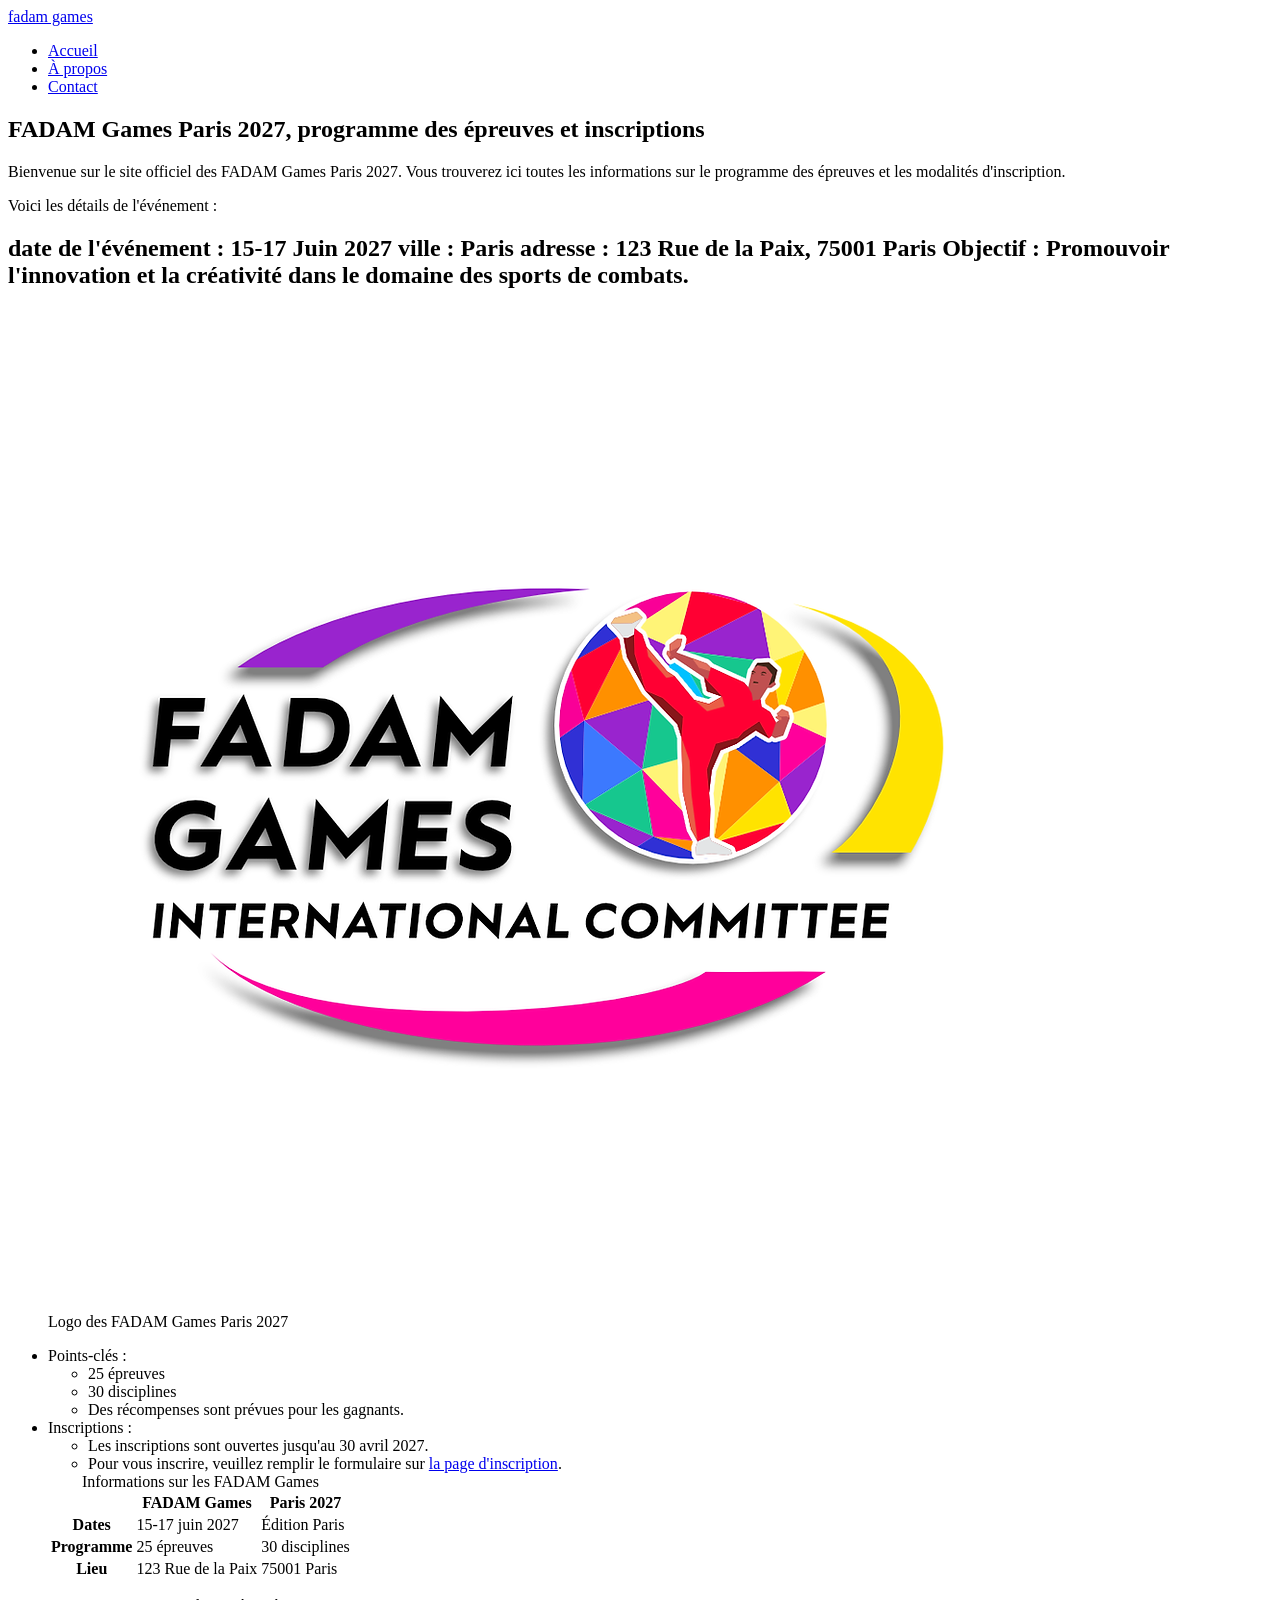
==== index.html @ 9478f7dc "Partie HTML" ====
<!DOCTYPE html>
<html lang="fr">
<head>
    <meta charset="UTF-8">
    <meta name="viewport" content="width=device-width, initial-scale=1.0"></style>
    <link rel="stylesheet" href="style.css">
    <title>Acceuil</title>
</head>
<body>
<header>
    <a href="index.html">fadam games</a>
</header>
<nav>
    <ul>
        <li><a href="index.html" aria-current="page">Accueil</a></li>
        <li><a href="epreuves.html" aria-current="page">À propos</a></li>
        <li><a href="inscription.html" aria-current="page">Contact</a></li>
    </ul>
<main>
    <h1>FADAM Games Paris 2027, programme des épreuves et inscriptions</h1>
    <div id="compte-a-rebours">
        <span id="jours"></span>
        <span id="heures"></span>
        <span id="minutes"></span>
        <span id="secondes"></span>
    </div>
    <p>Bienvenue sur le site officiel des FADAM Games Paris 2027. Vous trouverez ici toutes les informations sur le programme des épreuves et les modalités d'inscription.</p>
    <p>Voici les détails de l'événement :</p>
    <h2>date de l'événement : 15-17 Juin 2027
    ville : Paris
    adresse : 123 Rue de la Paix, 75001 Paris
    Objectif : Promouvoir l'innovation et la créativité dans le domaine des sports de combats.    
    </h2>
    <figure>
        <img src="img/fadam-games.png" alt="Logo des FADAM Games Paris 2027">
        <figcaption>Logo des FADAM Games Paris 2027</figcaption>
    </figure>
    <ul>
        <li>Points-clés :</li>
        <ul>
            <li>25 épreuves</li>
            <li>30 disciplines </li>
            <li>Des récompenses sont prévues pour les gagnants.</li>
        </ul>
        <li>Inscriptions :</li>
        <ul>
            <li>Les inscriptions sont ouvertes jusqu'au 30 avril 2027.</li>
            <li>Pour vous inscrire, veuillez remplir le formulaire sur <a href="inscription.html">la page d'inscription</a>.</li>
        </ul>
        <table>
            <caption>Informations sur les FADAM Games</caption>
            <tbody>
                <tr>
                    <td></td>
                    <th scope="col" class="fadam">FADAM Games</th>
                    <th scope="col" class="paris">Paris 2027</th>
                </tr>
                <tr>
                    <th scope="row">Dates</th>
                    <td>15-17 juin 2027</td>
                    <td>Édition Paris</td>
                </tr>
                <tr>
                    <th scope="row">Programme</th>
                    <td>25 épreuves</td>
                    <td>30 disciplines</td>
                </tr>
                <tr>
                    <th scope="row">Lieu</th>
                    <td>123 Rue de la Paix</td>
                    <td>75001 Paris</td>
                </tr>
            </tbody>
        </table>
    </main> 
<footer>
    <span id="annee">2027 FADAM Games. Tous droits réservés.</span>
</footer>
<script src="data.js"></script>
<script defer src="main.js"></script>
<script src="https://code.jquery.com/jquery-3.6.0.min.js"></script>
<script defer src="https://cdn.jsdelivr.net/npm/bootstrap@5.3.0/dist/js/bootstrap.bundle.min.js"></script>
</body>
</html>
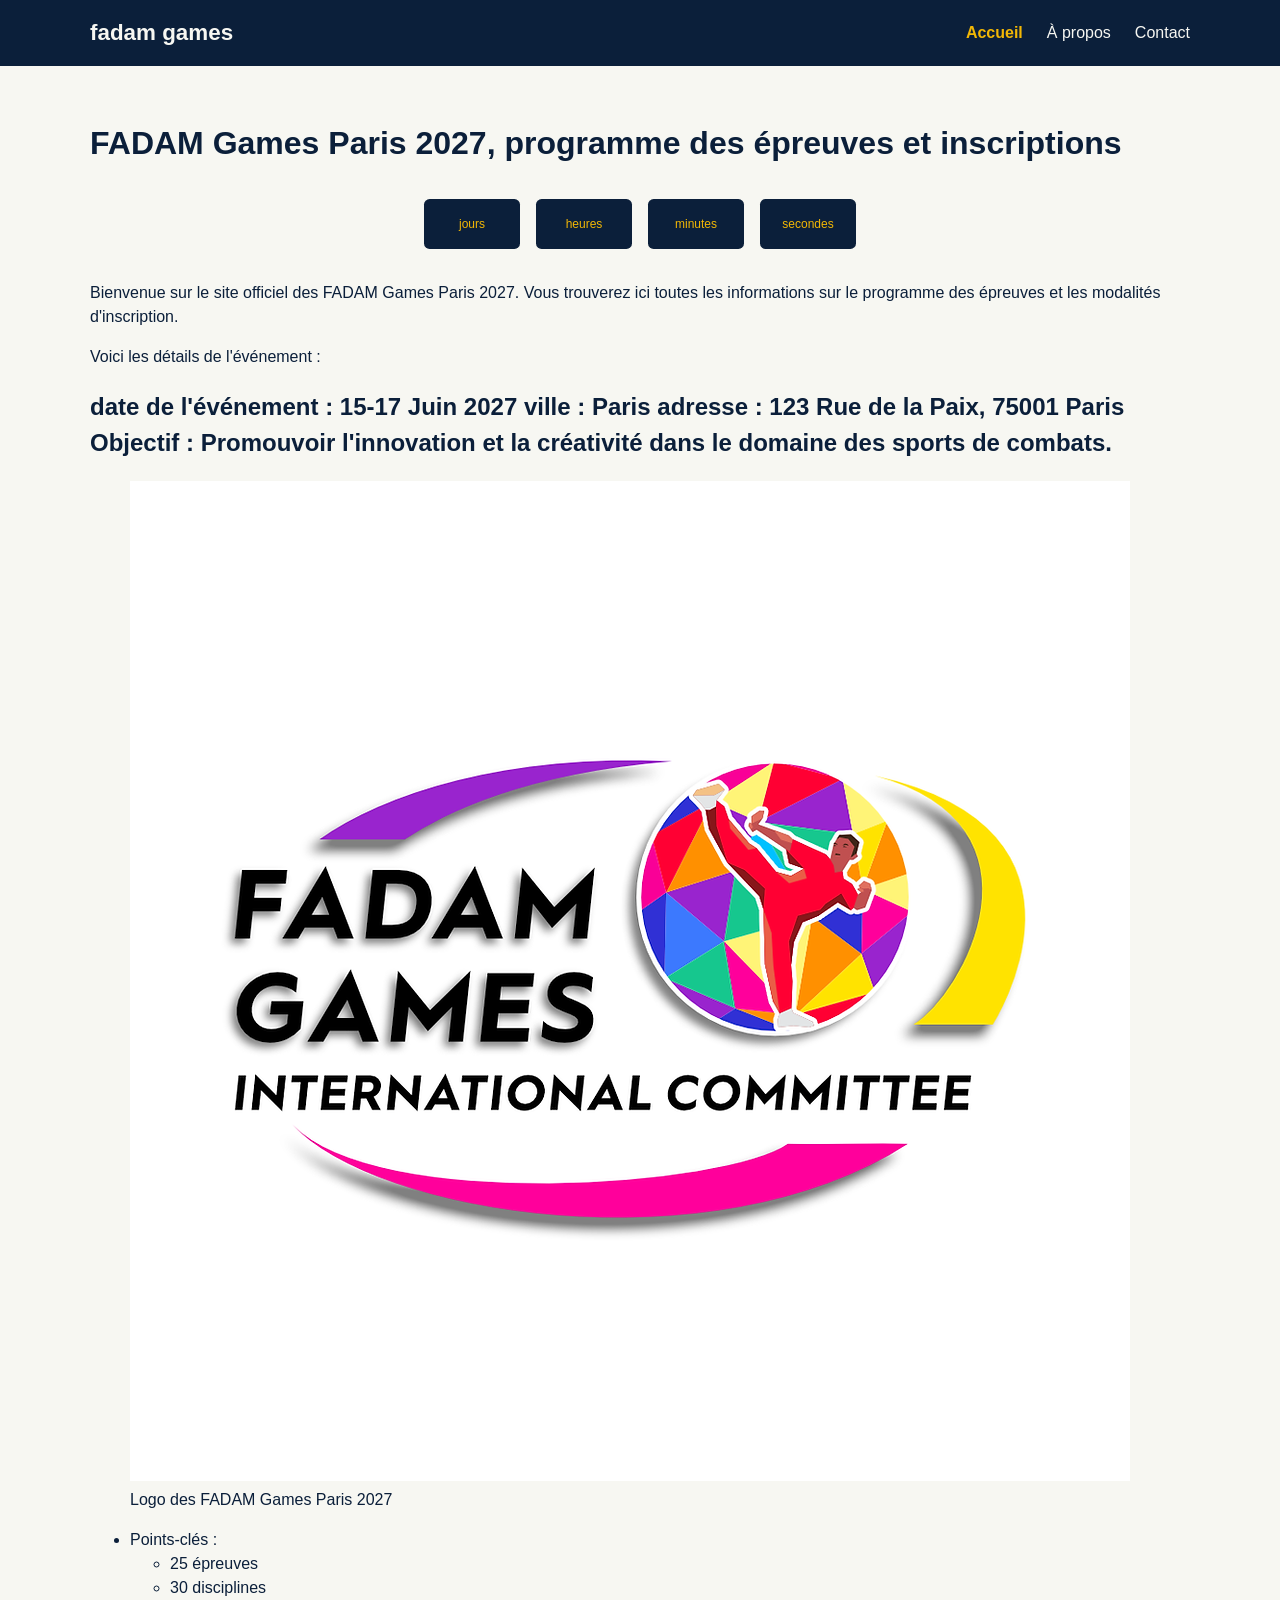
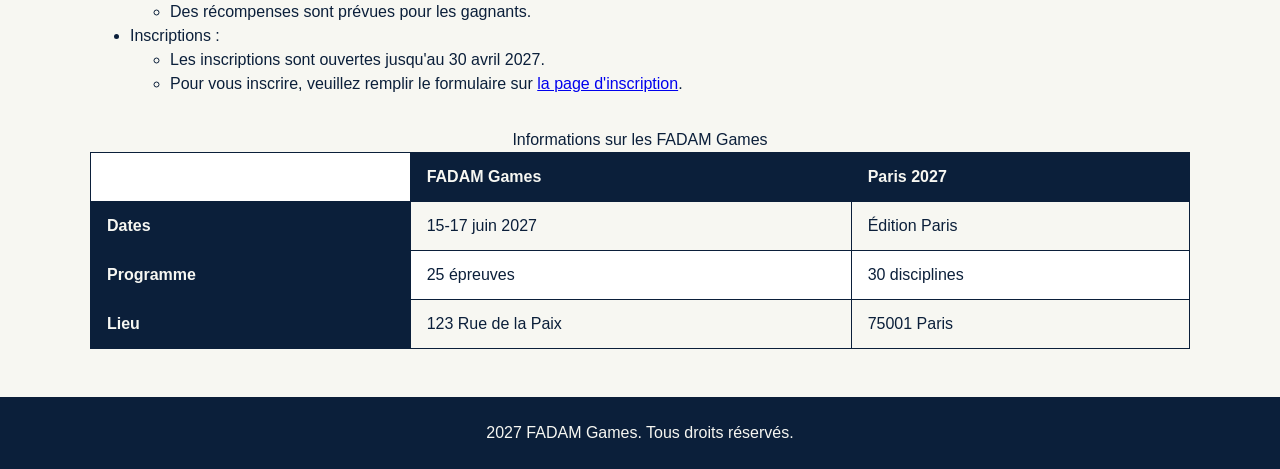
==== commit bdbc6b15: "Partie CSS" ====
--- a/index.html
+++ b/index.html
@@ -2,20 +2,21 @@
 <html lang="fr">
 <head>
     <meta charset="UTF-8">
-    <meta name="viewport" content="width=device-width, initial-scale=1.0"></style>
-    <link rel="stylesheet" href="style.css">
+    <meta name="viewport" content="width=device-width, initial-scale=1.0">
+    <link rel="stylesheet" href="css/style.css">
     <title>Acceuil</title>
 </head>
 <body>
 <header>
     <a href="index.html">fadam games</a>
+    <nav>
+        <ul>
+            <li><a href="index.html" aria-current="page">Accueil</a></li>
+            <li><a href="epreuves.html">À propos</a></li>
+            <li><a href="inscription.html">Contact</a></li>
+        </ul>
+    </nav>
 </header>
-<nav>
-    <ul>
-        <li><a href="index.html" aria-current="page">Accueil</a></li>
-        <li><a href="epreuves.html" aria-current="page">À propos</a></li>
-        <li><a href="inscription.html" aria-current="page">Contact</a></li>
-    </ul>
 <main>
     <h1>FADAM Games Paris 2027, programme des épreuves et inscriptions</h1>
     <div id="compte-a-rebours">
@@ -36,17 +37,21 @@
         <figcaption>Logo des FADAM Games Paris 2027</figcaption>
     </figure>
     <ul>
-        <li>Points-clés :</li>
+        <li>Points-clés :
         <ul>
             <li>25 épreuves</li>
             <li>30 disciplines </li>
             <li>Des récompenses sont prévues pour les gagnants.</li>
         </ul>
-        <li>Inscriptions :</li>
+        </li>
+        <li>Inscriptions :
         <ul>
             <li>Les inscriptions sont ouvertes jusqu'au 30 avril 2027.</li>
             <li>Pour vous inscrire, veuillez remplir le formulaire sur <a href="inscription.html">la page d'inscription</a>.</li>
         </ul>
+        </li>
+    </ul>
+        <div class="tableau">
         <table>
             <caption>Informations sur les FADAM Games</caption>
             <tbody>
@@ -72,6 +77,7 @@
                 </tr>
             </tbody>
         </table>
+        </div>
     </main> 
 <footer>
     <span id="annee">2027 FADAM Games. Tous droits réservés.</span>
--- a/css/style.css
+++ b/css/style.css
@@ -0,0 +1,254 @@
+:root {
+	--bleu-nuit: #0B1F3A;
+	--or: #F2B705;
+	--corail: #E94F37;
+	--clair: #F7F7F2;
+	--blanc: #FFFFFF;
+}
+
+* {
+	box-sizing: border-box;
+}
+
+body {
+	margin: 0;
+	color: var(--bleu-nuit);
+	background: var(--clair);
+	font-family: sans-serif;
+	line-height: 1.5;
+}
+
+header {
+	display: flex;
+	align-items: center;
+	justify-content: space-between;
+	gap: 2rem;
+	padding: 1rem max(1rem, calc((100% - 1100px) / 2));
+	color: var(--clair);
+	background: var(--bleu-nuit);
+}
+
+header > a {
+	color: var(--clair);
+	font-size: 1.4rem;
+	font-weight: bold;
+	text-decoration: none;
+}
+
+nav ul {
+	display: flex;
+	gap: 1.5rem;
+	margin: 0;
+	padding: 0;
+	list-style: none;
+}
+
+nav a {
+	color: var(--clair);
+	text-decoration: none;
+}
+
+nav a:hover,
+nav a:focus-visible {
+	color: var(--or);
+	text-decoration: underline;
+	text-underline-offset: 0.25rem;
+}
+
+nav a[aria-current="page"] {
+	color: var(--or);
+	font-weight: bold;
+}
+
+main {
+	width: min(1100px, calc(100% - 2rem));
+	margin: 0 auto;
+	padding: 2rem 0 3rem;
+}
+
+h1,
+h2,
+h3 {
+	color: var(--bleu-nuit);
+}
+
+#compte-a-rebours {
+	display: flex;
+	justify-content: center;
+	gap: 1rem;
+	margin: 2rem 0;
+}
+
+#compte-a-rebours span {
+	min-width: 6rem;
+	padding: 1rem;
+	color: var(--clair);
+	background: var(--bleu-nuit);
+	font-size: 2rem;
+	font-weight: bold;
+	text-align: center;
+	border-radius: 0.35rem;
+}
+
+#compte-a-rebours span::after {
+	display: block;
+	color: var(--or);
+	font-size: 0.75rem;
+	font-weight: normal;
+}
+
+#jours::after { content: "jours"; }
+#heures::after { content: "heures"; }
+#minutes::after { content: "minutes"; }
+#secondes::after { content: "secondes"; }
+
+.tableau {
+	overflow-x: auto;
+	margin-top: 2rem;
+}
+
+table {
+	width: 100%;
+	min-width: 520px;
+	border-collapse: collapse;
+	background: var(--blanc);
+}
+
+th,
+td {
+	padding: 0.75rem 1rem;
+	border: 1px solid var(--bleu-nuit);
+	text-align: left;
+}
+
+th {
+	color: var(--clair);
+	background: var(--bleu-nuit);
+}
+
+tbody tr:nth-child(even) {
+	background: var(--clair);
+}
+
+#filtres {
+	max-width: 600px;
+	margin-bottom: 1rem;
+}
+
+#filtres label,
+form label {
+	display: block;
+	margin-bottom: 0.35rem;
+	font-weight: bold;
+}
+
+#filtres input,
+form input:not([type="radio"]):not([type="checkbox"]),
+form select {
+	width: 100%;
+	padding: 0.7rem;
+	border: 1px solid var(--bleu-nuit);
+	border-radius: 0.25rem;
+	font: inherit;
+}
+
+#liste-epreuves {
+	display: grid;
+	grid-template-columns: repeat(auto-fill, minmax(240px, 1fr));
+	gap: 1.25rem;
+}
+
+.carte {
+	padding: 1.25rem;
+	background: var(--blanc);
+	border: 1px solid var(--bleu-nuit);
+	border-radius: 0.4rem;
+	box-shadow: 0 3px 10px var(--bleu-nuit);
+	transition: transform 180ms ease, box-shadow 180ms ease;
+}
+
+.carte:hover {
+	transform: translateY(-0.25rem);
+	box-shadow: 0 6px 16px var(--bleu-nuit);
+}
+
+.badge {
+	display: inline-block;
+	padding: 0.2rem 0.6rem;
+	color: var(--bleu-nuit);
+	background: var(--or);
+	border-radius: 999px;
+	font-size: 0.85rem;
+	font-weight: bold;
+}
+
+form {
+	max-width: 600px;
+}
+
+fieldset {
+	margin: 0 0 1.5rem;
+	padding: 1rem 1.25rem;
+	border: 1px solid var(--bleu-nuit);
+}
+
+legend {
+	padding: 0 0.5rem;
+	font-weight: bold;
+}
+
+form p {
+	margin: 1rem 0;
+}
+
+button {
+	padding: 0.75rem 1.25rem;
+	color: var(--bleu-nuit);
+	background: var(--or);
+	border: 0;
+	border-radius: 0.25rem;
+	font: inherit;
+	font-weight: bold;
+	cursor: pointer;
+}
+
+button:hover,
+button:focus-visible {
+	background: var(--corail);
+}
+
+.erreur {
+	border-color: var(--corail) !important;
+}
+
+.message-erreur {
+	color: var(--corail);
+	font-size: 0.875rem;
+}
+
+footer {
+	padding: 1.5rem;
+	color: var(--clair);
+	background: var(--bleu-nuit);
+	text-align: center;
+}
+
+@media (max-width: 768px) {
+	header {
+		flex-direction: column;
+		align-items: flex-start;
+	}
+
+	nav ul {
+		flex-wrap: wrap;
+		gap: 0.75rem 1rem;
+	}
+
+	#compte-a-rebours {
+		flex-wrap: wrap;
+	}
+
+	#compte-a-rebours span {
+		flex: 1 1 40%;
+	}
+}
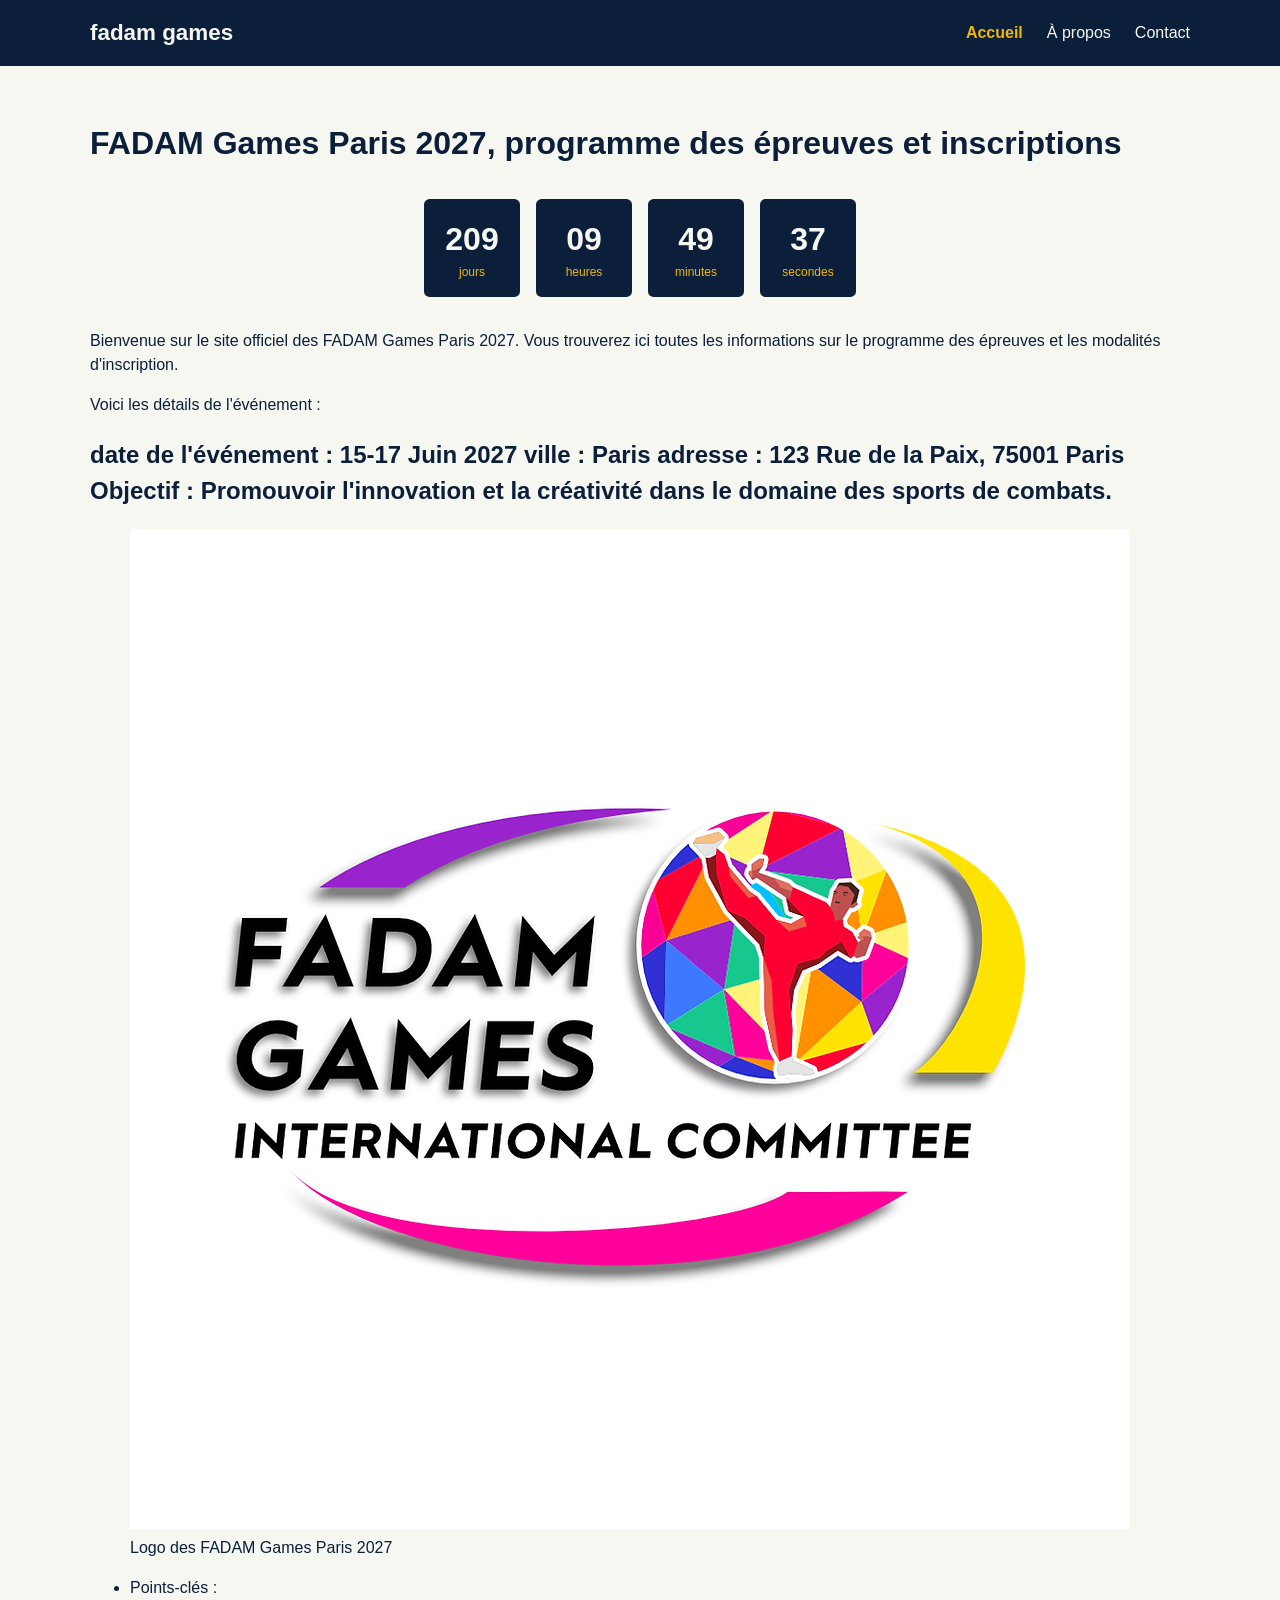
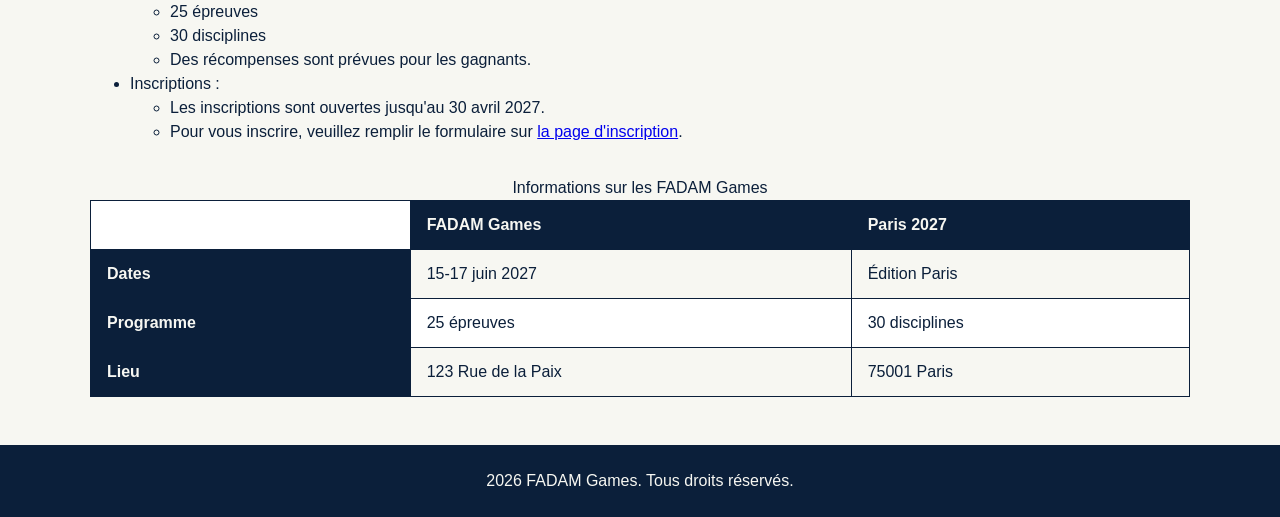
==== commit c6bae7c6: "Partie JavaScript" ====
--- a/index.html
+++ b/index.html
@@ -82,8 +82,7 @@
 <footer>
     <span id="annee">2027 FADAM Games. Tous droits réservés.</span>
 </footer>
-<script src="data.js"></script>
-<script defer src="main.js"></script>
+<script defer src="js/main.js"></script>
 <script src="https://code.jquery.com/jquery-3.6.0.min.js"></script>
 <script defer src="https://cdn.jsdelivr.net/npm/bootstrap@5.3.0/dist/js/bootstrap.bundle.min.js"></script>
 </body>
--- a/css/style.css
+++ b/css/style.css
@@ -135,6 +135,13 @@
 	margin-bottom: 1rem;
 }
 
+.filtres-disciplines {
+	display: flex;
+	flex-wrap: wrap;
+	gap: 0.5rem;
+	margin-top: 1rem;
+}
+
 #filtres label,
 form label {
 	display: block;
@@ -217,6 +224,16 @@
 	background: var(--corail);
 }
 
+button.actif,
+.favori .bouton-favori {
+	color: var(--clair);
+	background: var(--bleu-nuit);
+}
+
+.bouton-favori {
+	margin-top: 0.75rem;
+}
+
 .erreur {
 	border-color: var(--corail) !important;
 }
